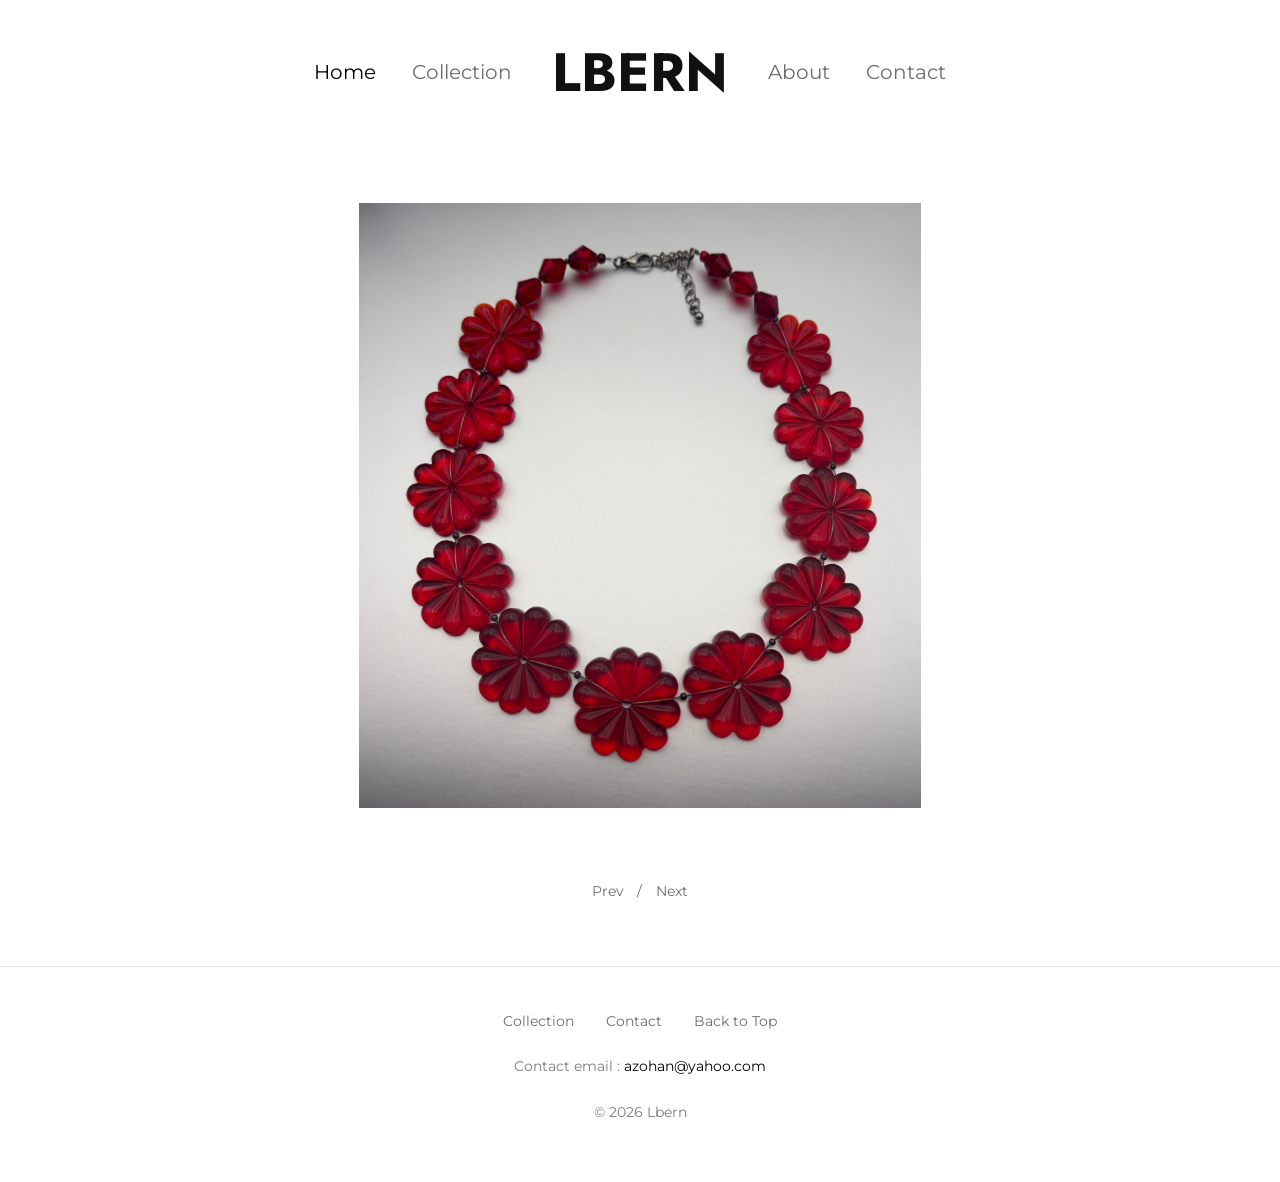
==== index.html @ e299532b "Initial Lbern site Static jewelry portfolio with homepage slideshow, filterable collection grid with" ====
<!doctype html>
<html lang="en">
<head>
  <meta charset="utf-8">
  <meta name="viewport" content="width=device-width, initial-scale=1">
  <title>Lbern</title>
  <meta name="description" content="Lbern — handmade necklaces and jewelry.">
  <link rel="preconnect" href="https://fonts.googleapis.com">
  <link rel="preconnect" href="https://fonts.gstatic.com" crossorigin>
  <link href="https://fonts.googleapis.com/css2?family=Jost:wght@400;700&family=Montserrat:wght@400;600&display=swap" rel="stylesheet">
  <link rel="stylesheet" href="css/style.css">
</head>
<body id="top">
  <header id="header"></header>
  <main>
    <section id="slideshow" aria-label="Featured pieces"></section>
  </main>
  <footer id="footer"></footer>
  <script src="js/photos.js"></script>
  <script src="js/site.js"></script>
</body>
</html>
---- css/style.css ----
/* Colors and type mirror the reference site: white canvas, warm grey nav,
   near-black headings, Futura-style wordmark, Proxima-style body. */
:root {
  --bg: #fff;
  --text: #444;
  --heading: #111;
  --link: #000;
  --link-hover: #444;
  --nav: #706b6b;
  --nav-active: #000;
  --nav-hover: rgba(12, 8, 8, 0.95);
  --category: rgba(31, 20, 20, 0.68);
  --muted: rgba(68, 68, 68, 0.7);
  --rule: #e6e6e6;

  --font-title: "Jost", "Futura", "Century Gothic", sans-serif;
  --font-body: "Montserrat", "Helvetica Neue", Helvetica, Arial, sans-serif;

  --max-width: 1200px;
}

*, *::before, *::after { box-sizing: border-box; }

html { scroll-behavior: smooth; }

body {
  margin: 0;
  background: var(--bg);
  color: var(--text);
  font-family: var(--font-body);
  font-weight: 400;
  font-size: 18px;
  line-height: 1.6em;
  -webkit-font-smoothing: antialiased;
}
body.no-scroll { overflow: hidden; }

a, a:visited { color: var(--link); text-decoration: none; }
a:hover { color: var(--link-hover); }

h1, h2, h3 { color: var(--heading); font-weight: 600; line-height: 1.2em; }

img { max-width: 100%; display: block; }

button {
  font: inherit;
  color: inherit;
  background: none;
  border: 0;
  padding: 0;
  cursor: pointer;
}

/* ---------- Header (logo centered, navigation split either side) ---------- */
#header { padding: 40px 30px 30px; }

.header-inner {
  max-width: var(--max-width);
  margin: 0 auto;
  display: grid;
  grid-template-columns: 1fr auto 1fr;
  align-items: center;
  gap: 40px;
}

.site-title, .site-title:visited {
  font-family: var(--font-title);
  font-weight: 700;
  text-transform: uppercase;
  letter-spacing: 0;
  font-size: 54px;
  line-height: 1.2em;
  color: var(--heading);
}
.site-title:hover { color: var(--heading); }

.nav ul, .mobile-nav ul { list-style: none; margin: 0; padding: 0; }
.nav ul { display: flex; gap: 2em; }
.nav-left ul { justify-content: flex-end; }
.nav-right ul { justify-content: flex-start; }

.nav a, .nav a:visited, .mobile-nav a, .mobile-nav a:visited, .menu-toggle {
  font-family: var(--font-body);
  font-weight: 400;
  text-transform: capitalize;
  font-size: 20px;
  line-height: 40px;
  color: var(--nav);
}
.nav a:hover, .mobile-nav a:hover { color: var(--nav-hover); }
.nav .active a, .mobile-nav .active a { color: var(--nav-active); }

.menu-toggle { display: none; }
.mobile-nav { text-align: center; padding-top: 10px; }

/* ---------- Main ---------- */
main {
  max-width: var(--max-width);
  margin: 0 auto;
  padding: 20px 30px 60px;
}

.page-intro { text-align: center; max-width: 680px; margin: 0 auto 40px; }
.page-intro h1 { font-size: 32px; margin: 0 0 0.6em; }

/* ---------- Homepage slideshow ---------- */
#slideshow { max-width: 900px; margin: 0 auto; }

.slides {
  position: relative;
  aspect-ratio: 4 / 5;
  max-height: 78vh;
  margin: 0 auto;
  cursor: pointer;
}
.slides img {
  position: absolute;
  inset: 0;
  width: 100%;
  height: 100%;
  object-fit: contain;
  opacity: 0;
  transition: opacity 0.8s ease;
}
.slides img.active { opacity: 1; }

.gallery-controls {
  text-align: center;
  margin-top: 20px;
  font-size: 14px;
  letter-spacing: 1px;
  text-transform: uppercase;
  color: var(--nav);
}
.gallery-controls button:hover { color: var(--nav-active); }
.gallery-divider { margin: 0 0.6em; }

/* ---------- Collection ---------- */
#category-nav ul {
  list-style: none;
  margin: 0 0 30px;
  padding: 0;
  text-align: center;
}
#category-nav li { display: inline-block; margin: 0.5em 1em; }
#category-nav a, #category-nav a:visited {
  font-size: 18px;
  text-transform: capitalize;
  color: var(--category);
}
#category-nav a:hover, #category-nav a.active { color: #000; }

#grid {
  display: grid;
  grid-template-columns: repeat(3, 1fr);
  gap: 30px;
}
.grid-item { display: block; overflow: hidden; }
.grid-item img {
  width: 100%;
  aspect-ratio: 4 / 5;
  object-fit: cover;
  transition: opacity 0.3s ease;
}
.grid-item:hover img { opacity: 0.85; }

/* Lightbox */
#lightbox {
  position: fixed;
  inset: 0;
  z-index: 100;
  background: rgba(255, 255, 255, 0.97);
  display: flex;
  align-items: center;
  justify-content: center;
  padding: 60px 80px;
}
#lightbox[hidden] { display: none; }
#lightbox img { max-width: 100%; max-height: 100%; object-fit: contain; }
#lightbox button {
  position: absolute;
  color: var(--nav);
  font-size: 14px;
  letter-spacing: 1px;
  text-transform: uppercase;
  padding: 10px;
}
#lightbox button:hover { color: #000; }
.lb-close { top: 20px; right: 24px; }
.lb-prev { left: 16px; top: 50%; transform: translateY(-50%); }
.lb-next { right: 16px; top: 50%; transform: translateY(-50%); }

/* ---------- About / Contact ---------- */
.text-page {
  max-width: 720px;
  margin: 0 auto;
  text-align: center;
}
.text-page h1 { font-size: 32px; margin: 0.4em 0 1em; }
.text-page img { margin: 0 auto 40px; width: 100%; max-width: 520px; }

/* ---------- Footer ---------- */
#footer {
  border-top: 1px solid var(--rule);
  padding: 40px 30px 50px;
  text-align: center;
  font-size: 14px;
  color: var(--muted);
}
.footer-inner { max-width: var(--max-width); margin: 0 auto; }
.footer-inner p { margin: 0.4em 0; }
.footer-links { list-style: none; padding: 0; margin: 0 0 1.2em; }
.footer-links li { display: inline-block; margin: 0 1em; }
.footer-links a, .footer-links a:visited { color: var(--nav); }
.footer-links a:hover { color: #000; }
.copyright { margin-top: 1.2em !important; }

/* ---------- Responsive ---------- */
@media (max-width: 900px) {
  #grid { grid-template-columns: repeat(2, 1fr); gap: 20px; }
}

@media (max-width: 700px) {
  body { font-size: 16px; }
  #header { padding: 24px 16px 16px; }
  .header-inner { grid-template-columns: 1fr; gap: 4px; text-align: center; }
  .nav { display: none; }
  .site-title { font-size: 40px; }
  .menu-toggle { display: block; margin: 0 auto; font-size: 16px; }
  main { padding: 10px 16px 40px; }
  #grid { gap: 12px; }
  #category-nav a { font-size: 16px; }
  #lightbox { padding: 50px 16px; }
  .lb-prev, .lb-next { top: auto !important; bottom: 10px; transform: none !important; }
  #footer { padding: 30px 16px 40px; }
}
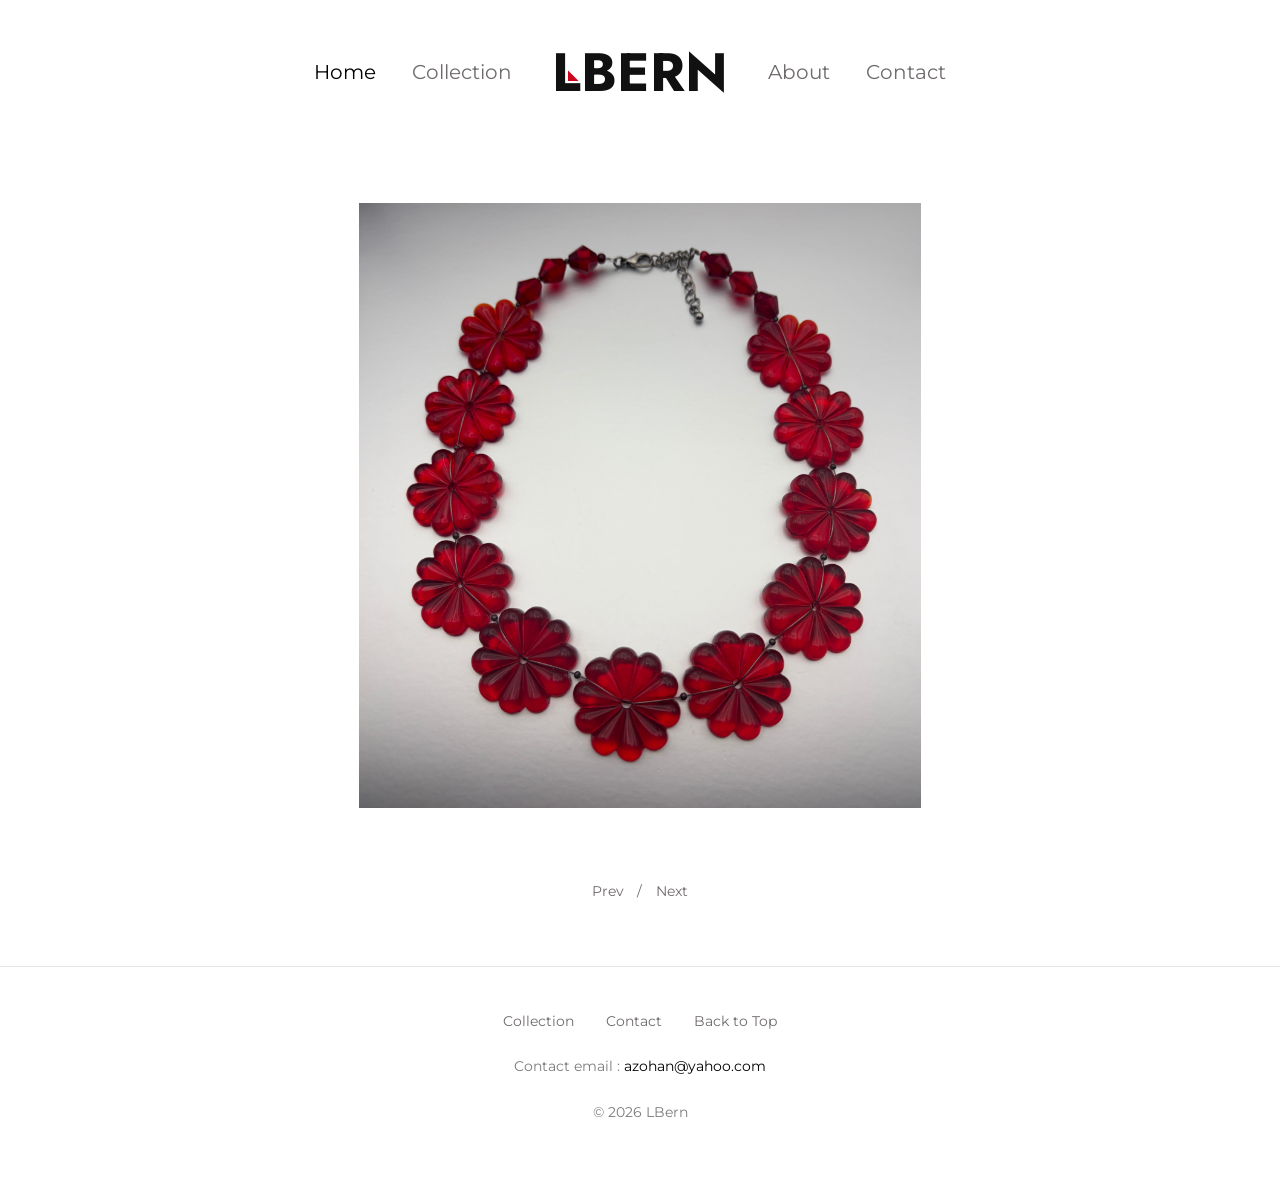
==== commit c19bd0b4: "Rename Lbern to LBern Co-Authored-By: Claude Opus 5.5 <noreply@anthropic.com>" ====
--- a/index.html
+++ b/index.html
@@ -3,8 +3,8 @@
 <head>
   <meta charset="utf-8">
   <meta name="viewport" content="width=device-width, initial-scale=1">
-  <title>Lbern</title>
-  <meta name="description" content="Lbern — handmade necklaces and jewelry.">
+  <title>LBern</title>
+  <meta name="description" content="LBern — handmade necklaces and jewelry.">
   <link rel="preconnect" href="https://fonts.googleapis.com">
   <link rel="preconnect" href="https://fonts.gstatic.com" crossorigin>
   <link href="https://fonts.googleapis.com/css2?family=Jost:wght@400;700&family=Montserrat:wght@400;600&display=swap" rel="stylesheet">
--- a/css/style.css
+++ b/css/style.css
@@ -73,6 +73,18 @@
   color: var(--heading);
 }
 .site-title:hover { color: var(--heading); }
+/* Red right triangle tucked into the crook of the L (Jost 700: L is 0.528em
+   wide, inner corner at 0.243em across, 0.145em up). Zero net width. */
+.title-dot {
+  display: inline-block;
+  position: relative;
+  bottom: 0.185em;
+  width: 0.2em;
+  height: 0.2em;
+  margin: 0 0.045em 0 -0.245em;
+  background: #d0021b;
+  clip-path: polygon(0 0, 0 100%, 100% 100%);
+}
 
 .nav ul, .mobile-nav ul { list-style: none; margin: 0; padding: 0; }
 .nav ul { display: flex; gap: 2em; }
